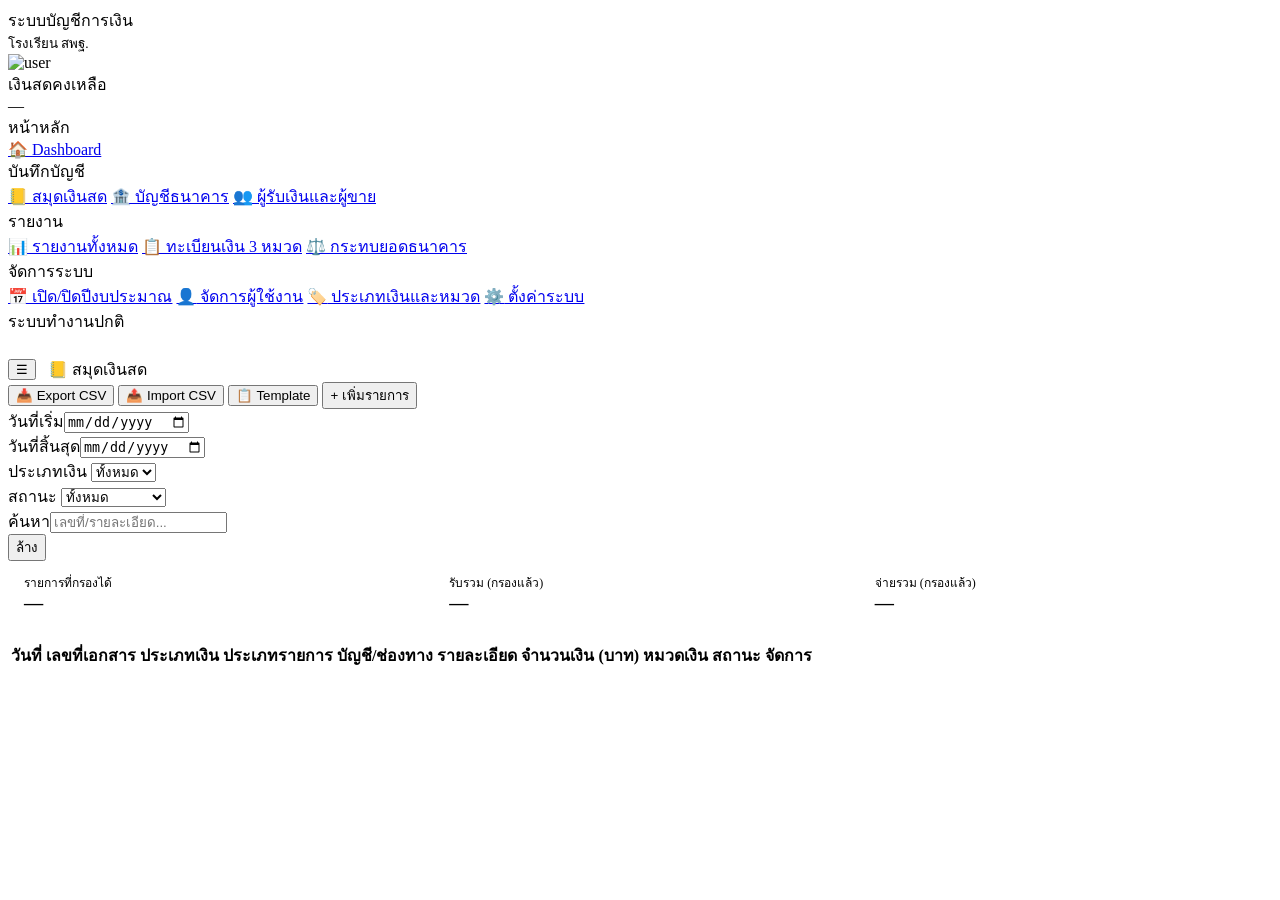
==== transactions.html @ 181c7f39 "Add files via upload" ====
<!DOCTYPE html>
<html lang="th">
<head>
  <meta charset="UTF-8">
  <meta name="viewport" content="width=device-width, initial-scale=1.0">
  <title>สมุดเงินสด — ระบบบัญชีการเงิน</title>
  <link rel="stylesheet" href="assets/css/main.css">
</head>
<body>
<div class="app-layout">
  <!-- Sidebar (same structure) -->
  <aside class="sidebar" id="sidebar">
    <div class="sidebar-header">
      <img src="assets/img/logo-obec.png" alt="สพฐ." class="sidebar-logo" onerror="this.style.display='none'">
      <div class="sidebar-title">ระบบบัญชีการเงิน<br><small>โรงเรียน สพฐ.</small></div>
    </div>
    <div class="sidebar-user">
      <img src="assets/img/default-avatar.png" alt="user" class="sidebar-user-photo" id="user-photo">
      <div class="sidebar-user-info">
        <div class="sidebar-user-name" id="user-name"></div>
        <div class="sidebar-user-role" id="user-role"></div>
      </div>
    </div>
    <div class="sidebar-cash"><div class="sidebar-cash-label">เงินสดคงเหลือ</div><div class="sidebar-cash-value" id="sidebar-cash-balance">—</div></div>
    <nav class="sidebar-nav">
      <div class="nav-section-label">หน้าหลัก</div>
      <a href="dashboard.html" class="nav-item"><span class="nav-icon">🏠</span> Dashboard</a>
      <div class="nav-section-label">บันทึกบัญชี</div>
      <a href="transactions.html" class="nav-item active"><span class="nav-icon">📒</span> สมุดเงินสด</a>
      <a href="bank-accounts.html" class="nav-item"><span class="nav-icon">🏦</span> บัญชีธนาคาร</a>
      <a href="vendors.html" class="nav-item"><span class="nav-icon">👥</span> ผู้รับเงินและผู้ขาย</a>
      <div class="nav-section-label">รายงาน</div>
      <a href="reports.html" class="nav-item"><span class="nav-icon">📊</span> รายงานทั้งหมด</a>
      <a href="register-report.html" class="nav-item"><span class="nav-icon">📋</span> ทะเบียนเงิน 3 หมวด</a>
      <a href="bank-recon.html" class="nav-item"><span class="nav-icon">⚖️</span> กระทบยอดธนาคาร</a>
      <div class="nav-section-label">จัดการระบบ</div>
      <a href="fiscal-year.html" class="nav-item" data-role="admin,director"><span class="nav-icon">📅</span> เปิด/ปิดปีงบประมาณ</a>
      <a href="users.html" class="nav-item" data-role="admin"><span class="nav-icon">👤</span> จัดการผู้ใช้งาน</a>
      <a href="money-types.html" class="nav-item" data-role="admin"><span class="nav-icon">🏷️</span> ประเภทเงินและหมวด</a>
      <a href="settings.html" class="nav-item" data-role="admin"><span class="nav-icon">⚙️</span> ตั้งค่าระบบ</a>
    </nav>
    <div class="sidebar-footer">
      <div class="sidebar-status"><span class="status-dot"></span> ระบบทำงานปกติ</div>
      <button class="btn btn-sm" onclick="logout()" style="background:rgba(255,255,255,0.1);color:#fff;border:none">ออก</button>
    </div>
  </aside>

  <main class="main-content">
    <header class="top-bar">
      <div style="display:flex;align-items:center;gap:12px">
        <button class="menu-toggle" onclick="document.getElementById('sidebar').classList.toggle('open')">☰</button>
        <div class="top-bar-title">📒 สมุดเงินสด</div>
      </div>
      <div class="top-bar-actions">
        <button class="btn btn-sm btn-secondary" onclick="exportTxCSV()">📥 Export CSV</button>
        <button class="btn btn-sm btn-secondary" data-role="admin" onclick="openImportModal()">📤 Import CSV</button>
        <button class="btn btn-sm btn-secondary" onclick="downloadTemplate()">📋 Template</button>
        <button class="btn btn-primary btn-sm" id="btn-add-tx" data-role="admin" onclick="openAddModal()">+ เพิ่มรายการ</button>
      </div>
    </header>

    <div class="page-content">
      <!-- Filter Bar -->
      <div class="filter-bar">
        <div class="form-group"><label>วันที่เริ่ม</label><input type="date" id="filter-start" onchange="loadTransactions()"></div>
        <div class="form-group"><label>วันที่สิ้นสุด</label><input type="date" id="filter-end" onchange="loadTransactions()"></div>
        <div class="form-group">
          <label>ประเภทเงิน</label>
          <select id="filter-moneytype" onchange="loadTransactions()"><option value="">ทั้งหมด</option></select>
        </div>
        <div class="form-group">
          <label>สถานะ</label>
          <select id="filter-status" onchange="loadTransactions()">
            <option value="">ทั้งหมด</option>
            <option>ปกติ</option><option>รอตรวจ</option><option>ขอเอกสารเพิ่ม</option><option>ยกเลิก</option>
          </select>
        </div>
        <div class="form-group"><label>ค้นหา</label><input type="text" id="filter-search" placeholder="เลขที่/รายละเอียด..." oninput="debouncedLoad()"></div>
        <button class="btn btn-secondary btn-sm" onclick="clearFilters()">ล้าง</button>
      </div>

      <!-- Summary Row -->
      <div style="display:grid;grid-template-columns:repeat(3,1fr);gap:12px;margin-bottom:14px">
        <div class="card" style="padding:12px 16px">
          <div style="font-size:0.75rem;color:var(--text-muted)">รายการที่กรองได้</div>
          <div style="font-size:1.2rem;font-weight:700;color:var(--navy)" id="tx-count">—</div>
        </div>
        <div class="card" style="padding:12px 16px">
          <div style="font-size:0.75rem;color:var(--success)">รับรวม (กรองแล้ว)</div>
          <div style="font-size:1.2rem;font-weight:700;color:var(--success)" id="tx-income-sum">—</div>
        </div>
        <div class="card" style="padding:12px 16px">
          <div style="font-size:0.75rem;color:var(--danger)">จ่ายรวม (กรองแล้ว)</div>
          <div style="font-size:1.2rem;font-weight:700;color:var(--danger)" id="tx-expense-sum">—</div>
        </div>
      </div>

      <!-- Table -->
      <div class="card">
        <div class="card-body" style="padding:0">
          <div class="table-wrapper">
            <table>
              <thead>
                <tr>
                  <th>วันที่</th><th>เลขที่เอกสาร</th><th>ประเภทเงิน</th>
                  <th>ประเภทรายการ</th><th>บัญชี/ช่องทาง</th><th>รายละเอียด</th>
                  <th>จำนวนเงิน (บาท)</th><th>หมวดเงิน</th><th>สถานะ</th>
                  <th data-role="admin">จัดการ</th>
                </tr>
              </thead>
              <tbody id="tx-tbody">
                <script>renderSkeleton('tx-tbody',8,10)</script>
              </tbody>
            </table>
          </div>
          <div class="pagination" id="tx-pagination" style="padding:12px 16px"></div>
        </div>
      </div>
    </div>
  </main>
</div>

<!-- Add/Edit Transaction Modal -->
<div class="modal-overlay" id="tx-modal" style="display:none" onclick="if(event.target===this)closeModal('tx-modal')">
  <div class="modal-box" style="max-width:720px">
    <div class="modal-title" id="tx-modal-title">เพิ่มรายการใหม่</div>
    <input type="hidden" id="tx-row-index">
    <div class="form-grid" id="tx-form">
      <div class="form-group">
        <label>วันที่ <span class="required">*</span></label>
        <input type="date" id="tx-date" required>
        <span class="field-error" id="err-date"></span>
      </div>
      <div class="form-group">
        <label>เลขที่เอกสาร <span class="required">*</span></label>
        <input type="text" id="tx-docno" placeholder="เช่น RB001" oninput="checkDocNoDuplicate()">
        <span class="field-error" id="err-docno"></span>
      </div>
      <div class="form-group">
        <label>ประเภทเงิน <span class="required">*</span></label>
        <select id="tx-moneytype" onchange="onMoneyTypeChange()">
          <option value="">เลือก...</option>
        </select>
        <span class="field-error" id="err-moneytype"></span>
      </div>
      <div class="form-group">
        <label>หมวดเงิน (อัตโนมัติ)</label>
        <input type="text" id="tx-category" readonly style="background:#f8fafc">
      </div>
      <div class="form-group">
        <label>ประเภทรายการ <span class="required">*</span></label>
        <select id="tx-txtype" onchange="onTxTypeChange()">
          <option value="">เลือก...</option>
          <option>รับเงินสด</option><option>รับเข้าบัญชี</option>
          <option>จ่ายเงินสด</option><option>จ่ายจากบัญชี</option>
          <option>ฝากธนาคาร</option><option>ถอนธนาคาร</option>
        </select>
        <span class="field-error" id="err-txtype"></span>
      </div>
      <div class="form-group">
        <label>บัญชี/ช่องทาง <span class="required">*</span></label>
        <select id="tx-account">
          <option value="">เลือก...</option>
          <option value="เงินสด">เงินสด</option>
        </select>
        <span class="field-error" id="err-account"></span>
      </div>
      <div class="form-group">
        <label>คู่สัญญา/แหล่งเงิน</label>
        <input type="text" id="tx-vendor" list="vendor-datalist" placeholder="พิมพ์ชื่อ...">
        <datalist id="vendor-datalist"></datalist>
      </div>
      <div class="form-group">
        <label>จำนวนเงิน (บาท) <span class="required">*</span></label>
        <input type="number" id="tx-amount" min="0.01" step="0.01" oninput="onAmountChange()">
        <span class="field-error"  id="err-amount"></span>
        <span class="field-warning" id="warn-amount" style="display:none"></span>
      </div>
      <div class="form-group full-width">
        <label>รายละเอียด <span class="required">*</span></label>
        <textarea id="tx-description" rows="2" placeholder="รายละเอียดรายการ..."></textarea>
        <span class="field-error" id="err-description"></span>
      </div>
      <div class="form-group">
        <label>สถานะเอกสาร</label>
        <select id="tx-status">
          <option>ปกติ</option><option>รอตรวจ</option><option>ขอเอกสารเพิ่ม</option><option>ยกเลิก</option>
        </select>
      </div>
    </div>
    <div class="modal-actions" style="margin-top:16px">
      <button class="btn btn-secondary" onclick="closeModal('tx-modal')">ยกเลิก</button>
      <button class="btn btn-primary" onclick="saveTx()" id="btn-save-tx">💾 บันทึก</button>
    </div>
  </div>
</div>

<!-- Import CSV Modal -->
<div class="modal-overlay" id="import-modal" style="display:none" onclick="if(event.target===this)closeModal('import-modal')">
  <div class="modal-box" style="max-width:860px">
    <div class="modal-title">📤 นำเข้าข้อมูล (Import CSV)</div>
    <div style="font-size:.82rem;color:var(--text-muted);margin-bottom:12px">รองรับไฟล์ CSV ที่มี header: วันที่, เลขที่เอกสาร, ประเภทเงิน, ประเภทรายการ, บัญชี/ช่องทาง, คู่สัญญา, รายละเอียด, จำนวนเงิน, สถานะ</div>
    <div style="display:flex;gap:10px;margin-bottom:14px">
      <input type="file" id="import-file" accept=".csv" onchange="handleImportFile(event)" style="flex:1;padding:8px;border:1.5px dashed var(--border);border-radius:7px">
      <button class="btn btn-secondary btn-sm" onclick="downloadTemplate()">📋 ดาวน์โหลด Template</button>
    </div>
    <div id="import-preview" style="max-height:340px;overflow-y:auto;margin-bottom:12px"></div>
    <div class="modal-actions">
      <button class="btn btn-secondary" onclick="closeModal('import-modal')">ยกเลิก</button>
      <button class="btn btn-primary" id="btn-confirm-import" onclick="confirmImport()" disabled>📥 นำเข้าข้อมูล</button>
    </div>
  </div>
</div>

<script src="assets/js/config.js"></script>
<script src="assets/js/utils.js"></script>
<script src="assets/js/auth.js"></script>
<script src="assets/js/api.js"></script>
<script src="assets/js/transactions.js"></script>
<script>
  document.addEventListener('DOMContentLoaded', async () => {
    if (!requireAnyLogin()) return;
    await loadSystemConfig();
    renderUserInfo();
    applyRoleVisibility();
    await loadDropdowns();
    loadTransactions();
    loadSidebarStats();
    // URL filter params
    const p = new URLSearchParams(location.search);
    if (p.get('status')) { document.getElementById('filter-status').value = p.get('status'); }
  });
</script>
</body>
</html>
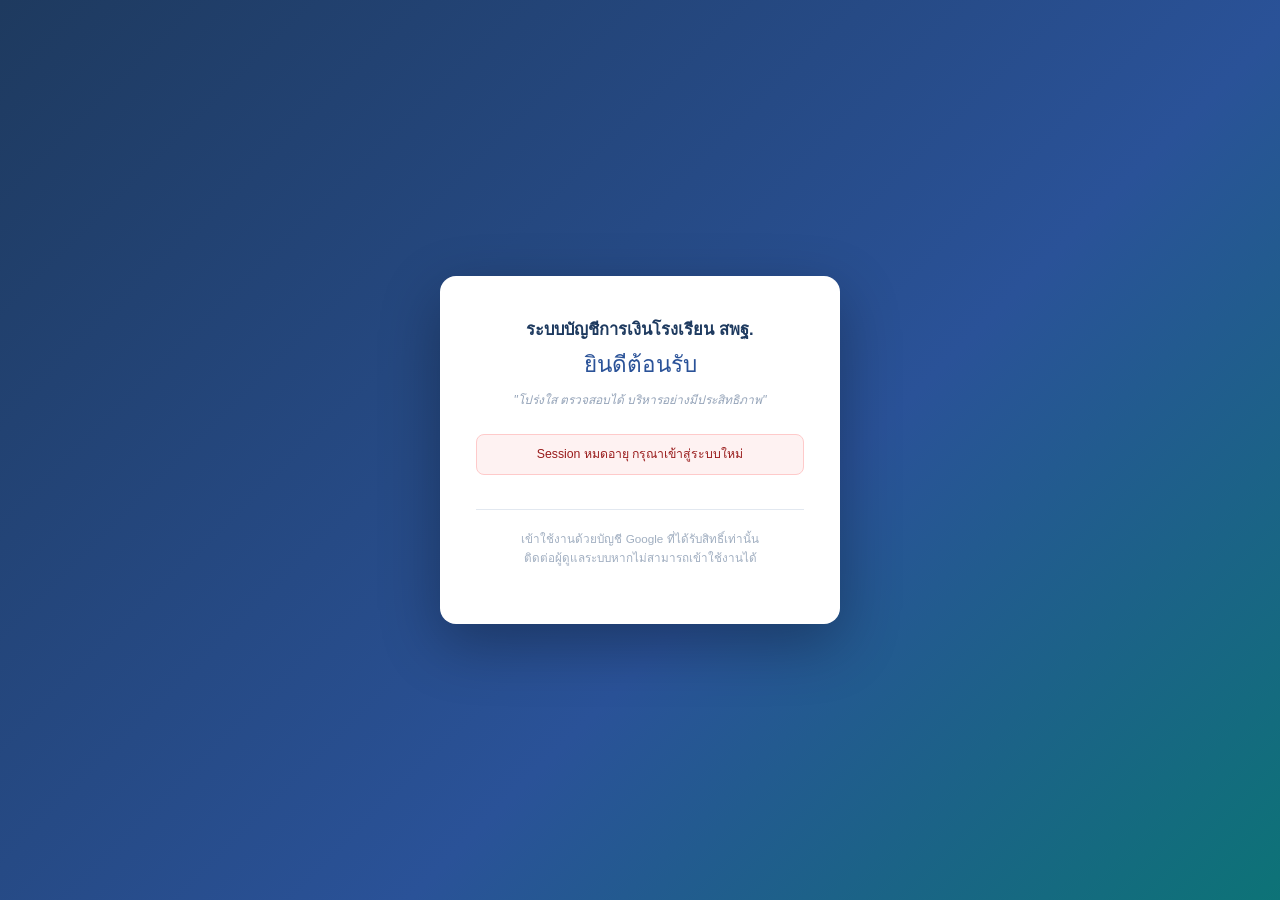
==== commit e52a547b: "Add files via upload" ====
--- a/transactions.html
+++ b/transactions.html
@@ -72,7 +72,7 @@
           <label>สถานะ</label>
           <select id="filter-status" onchange="loadTransactions()">
             <option value="">ทั้งหมด</option>
-            <option>ปกติ</option><option>รอตรวจ</option><option>ขอเอกสารเพิ่ม</option><option>ยกเลิก</option>
+            <option>ปกติ</option><option>รอตรวจ</option><option>ครบถ้วน</option><option>ขอเอกสารเพิ่ม</option><option>ปิดรายการ</option><option>ยกเลิก</option>
           </select>
         </div>
         <div class="form-group"><label>ค้นหา</label><input type="text" id="filter-search" placeholder="เลขที่/รายละเอียด..." oninput="debouncedLoad()"></div>
@@ -184,7 +184,7 @@
       <div class="form-group">
         <label>สถานะเอกสาร</label>
         <select id="tx-status">
-          <option>ปกติ</option><option>รอตรวจ</option><option>ขอเอกสารเพิ่ม</option><option>ยกเลิก</option>
+          <option>ปกติ</option><option>รอตรวจ</option><option>ครบถ้วน</option><option>ขอเอกสารเพิ่ม</option><option>ปิดรายการ</option><option>ยกเลิก</option>
         </select>
       </div>
     </div>
--- a/assets/css/main.css
+++ b/assets/css/main.css
@@ -0,0 +1,687 @@
+/* ============================================================
+   main.css — Thai School Finance System
+   Font: Sarabun (Google Fonts) | Palette: Navy + Gold + White
+   ============================================================ */
+
+@import url('https://fonts.googleapis.com/css2?family=Sarabun:wght@300;400;500;600;700&display=swap');
+
+/* ===== CSS Variables ===== */
+:root {
+  --navy:        #1e3a5f;
+  --navy-dark:   #122440;
+  --navy-light:  #2a5298;
+  --gold:        #c9a227;
+  --gold-light:  #f5c842;
+  --teal:        #0d7377;
+  --success:     #27ae60;
+  --warning:     #e67e22;
+  --danger:      #e74c3c;
+  --info:        #2980b9;
+  --bg:          #f0f4f8;
+  --surface:     #ffffff;
+  --border:      #d1dbe8;
+  --text-main:   #1a2a3a;
+  --text-muted:  #6b7a8d;
+  --text-light:  #a0aec0;
+  --sidebar-w:   240px;
+  --header-h:    64px;
+  --radius:      10px;
+  --shadow:      0 2px 12px rgba(30,58,95,0.10);
+  --shadow-lg:   0 8px 32px rgba(30,58,95,0.16);
+  --transition:  0.22s ease;
+}
+
+/* ===== Reset ===== */
+*, *::before, *::after { box-sizing: border-box; margin: 0; padding: 0; }
+html { font-size: 15px; scroll-behavior: smooth; }
+body {
+  font-family: 'Sarabun', sans-serif;
+  background: var(--bg);
+  color: var(--text-main);
+  line-height: 1.6;
+  min-height: 100vh;
+}
+a { color: var(--navy-light); text-decoration: none; }
+img { max-width: 100%; }
+button { cursor: pointer; font-family: inherit; }
+
+/* ===== Layout ===== */
+.app-layout {
+  display: flex;
+  min-height: 100vh;
+}
+
+/* ===== Sidebar ===== */
+.sidebar {
+  width: var(--sidebar-w);
+  background: linear-gradient(180deg, var(--navy-dark) 0%, var(--navy) 100%);
+  color: #fff;
+  display: flex;
+  flex-direction: column;
+  position: fixed;
+  top: 0; left: 0; bottom: 0;
+  z-index: 100;
+  transition: transform var(--transition);
+}
+
+.sidebar-header {
+  padding: 20px 16px 16px;
+  border-bottom: 1px solid rgba(255,255,255,0.1);
+  display: flex;
+  align-items: center;
+  gap: 10px;
+}
+.sidebar-logo { width: 40px; height: 40px; object-fit: contain; }
+.sidebar-title { font-size: 0.82rem; font-weight: 600; line-height: 1.3; }
+.sidebar-title small { font-weight: 400; opacity: 0.75; font-size: 0.72rem; }
+
+.sidebar-user {
+  padding: 14px 16px;
+  display: flex;
+  align-items: center;
+  gap: 10px;
+  border-bottom: 1px solid rgba(255,255,255,0.08);
+}
+.sidebar-user-photo {
+  width: 38px; height: 38px; border-radius: 50%;
+  object-fit: cover;
+  border: 2px solid var(--gold);
+  flex-shrink: 0;
+}
+.sidebar-user-info { min-width: 0; }
+.sidebar-user-name  { font-size: 0.82rem; font-weight: 600; white-space: nowrap; overflow: hidden; text-overflow: ellipsis; }
+.sidebar-user-role  { font-size: 0.72rem; opacity: 0.7; }
+
+.sidebar-cash {
+  margin: 10px 16px;
+  background: rgba(255,255,255,0.08);
+  border-radius: 8px;
+  padding: 8px 12px;
+  font-size: 0.75rem;
+  opacity: 0.9;
+}
+.sidebar-cash-label { opacity: 0.7; }
+.sidebar-cash-value { font-size: 1rem; font-weight: 700; color: var(--gold-light); }
+.sidebar-cash-value.negative { color: #ff7979; }
+
+.sidebar-nav { flex: 1; overflow-y: auto; padding: 8px 0; }
+.nav-section-label {
+  padding: 10px 16px 4px;
+  font-size: 0.65rem;
+  text-transform: uppercase;
+  letter-spacing: 0.08em;
+  opacity: 0.45;
+  font-weight: 600;
+}
+.nav-item {
+  display: flex;
+  align-items: center;
+  gap: 10px;
+  padding: 10px 16px;
+  font-size: 0.85rem;
+  color: rgba(255,255,255,0.82);
+  border-left: 3px solid transparent;
+  transition: all var(--transition);
+  cursor: pointer;
+}
+.nav-item:hover, .nav-item.active {
+  background: rgba(255,255,255,0.12);
+  color: #fff;
+  border-left-color: var(--gold);
+}
+.nav-item.active { font-weight: 600; }
+.nav-icon { width: 18px; text-align: center; flex-shrink: 0; }
+
+.sidebar-footer {
+  padding: 12px 16px;
+  border-top: 1px solid rgba(255,255,255,0.1);
+  font-size: 0.72rem;
+  opacity: 0.5;
+  display: flex; align-items: center; justify-content: space-between;
+}
+.sidebar-status { display: flex; align-items: center; gap: 4px; }
+.status-dot { width: 7px; height: 7px; border-radius: 50%; background: var(--success); animation: pulse 2s infinite; }
+@keyframes pulse { 0%,100%{opacity:1} 50%{opacity:.4} }
+
+/* ===== Main Content ===== */
+.main-content {
+  margin-left: var(--sidebar-w);
+  flex: 1;
+  display: flex;
+  flex-direction: column;
+  min-height: 100vh;
+}
+
+.top-bar {
+  height: var(--header-h);
+  background: var(--surface);
+  border-bottom: 1px solid var(--border);
+  display: flex;
+  align-items: center;
+  justify-content: space-between;
+  padding: 0 24px;
+  position: sticky;
+  top: 0;
+  z-index: 90;
+  box-shadow: 0 1px 4px rgba(30,58,95,0.06);
+}
+.top-bar-title { font-size: 1.05rem; font-weight: 600; color: var(--navy); }
+.top-bar-actions { display: flex; align-items: center; gap: 12px; }
+
+.page-content { padding: 24px; flex: 1; }
+.page-header {
+  display: flex;
+  align-items: center;
+  justify-content: space-between;
+  margin-bottom: 20px;
+  flex-wrap: wrap;
+  gap: 12px;
+}
+.page-title { font-size: 1.3rem; font-weight: 700; color: var(--navy); }
+.page-subtitle { font-size: 0.85rem; color: var(--text-muted); margin-top: 2px; }
+
+/* ===== KPI Cards ===== */
+.kpi-grid {
+  display: grid;
+  grid-template-columns: repeat(4, 1fr);
+  gap: 16px;
+  margin-bottom: 20px;
+}
+.kpi-card {
+  background: var(--surface);
+  border-radius: var(--radius);
+  padding: 20px;
+  box-shadow: var(--shadow);
+  display: flex;
+  flex-direction: column;
+  gap: 6px;
+  position: relative;
+  overflow: hidden;
+  border-left: 4px solid transparent;
+}
+.kpi-card::after {
+  content: '';
+  position: absolute;
+  top: -20px; right: -20px;
+  width: 80px; height: 80px;
+  border-radius: 50%;
+  opacity: 0.08;
+}
+.kpi-card.blue   { border-left-color: var(--info);    } .kpi-card.blue::after   { background: var(--info); }
+.kpi-card.green  { border-left-color: var(--success); } .kpi-card.green::after  { background: var(--success); }
+.kpi-card.orange { border-left-color: var(--warning); } .kpi-card.orange::after { background: var(--warning); }
+.kpi-card.purple { border-left-color: #8e44ad;        } .kpi-card.purple::after { background: #8e44ad; }
+
+.kpi-label { font-size: 0.75rem; color: var(--text-muted); font-weight: 500; }
+.kpi-value { font-size: 1.5rem; font-weight: 700; color: var(--navy); }
+.kpi-delta { font-size: 0.75rem; }
+
+/* ===== Cards & Panels ===== */
+.card {
+  background: var(--surface);
+  border-radius: var(--radius);
+  box-shadow: var(--shadow);
+  overflow: hidden;
+}
+.card-header {
+  padding: 16px 20px;
+  border-bottom: 1px solid var(--border);
+  display: flex;
+  align-items: center;
+  justify-content: space-between;
+}
+.card-title { font-size: 0.95rem; font-weight: 600; color: var(--navy); display: flex; align-items: center; gap: 8px; }
+.card-body { padding: 20px; }
+
+.dashboard-grid {
+  display: grid;
+  grid-template-columns: 3fr 2fr;
+  gap: 16px;
+  margin-bottom: 16px;
+}
+.dashboard-row {
+  display: grid;
+  grid-template-columns: 1fr 1fr 1fr;
+  gap: 16px;
+  margin-bottom: 16px;
+}
+
+/* ===== Money Flow ===== */
+.money-flow-svg { width: 100%; height: 220px; }
+.flow-node { fill: var(--navy); rx: 8; }
+.flow-label { font-family: 'Sarabun', sans-serif; font-size: 12px; fill: #333; }
+.flow-amount { font-family: 'Sarabun', sans-serif; font-size: 11px; fill: #666; }
+
+/* ===== Tables ===== */
+.table-wrapper { overflow-x: auto; }
+table { width: 100%; border-collapse: collapse; font-size: 0.85rem; }
+thead th {
+  background: var(--navy);
+  color: #fff;
+  padding: 10px 12px;
+  text-align: left;
+  font-weight: 600;
+  white-space: nowrap;
+}
+tbody tr { border-bottom: 1px solid var(--border); transition: background var(--transition); }
+tbody tr:hover { background: #f7faff; }
+tbody td { padding: 9px 12px; vertical-align: middle; }
+tbody tr:last-child { border-bottom: none; }
+
+.badge {
+  display: inline-block;
+  padding: 2px 10px;
+  border-radius: 20px;
+  font-size: 0.72rem;
+  font-weight: 600;
+}
+.badge-success { background: #d4edda; color: #155724; }
+.badge-warning { background: #fff3cd; color: #856404; }
+.badge-danger  { background: #f8d7da; color: #721c24; }
+.badge-info    { background: #d1ecf1; color: #0c5460; }
+.badge-muted   { background: #e9ecef; color: #6c757d; }
+
+/* ===== Forms ===== */
+.form-grid { display: grid; grid-template-columns: 1fr 1fr; gap: 14px; }
+.form-grid-3 { grid-template-columns: 1fr 1fr 1fr; }
+.form-group { display: flex; flex-direction: column; gap: 4px; }
+.form-group.full-width { grid-column: 1 / -1; }
+label { font-size: 0.8rem; font-weight: 600; color: var(--text-main); }
+label .required { color: var(--danger); margin-left: 2px; }
+input, select, textarea {
+  width: 100%;
+  padding: 9px 12px;
+  border: 1.5px solid var(--border);
+  border-radius: 7px;
+  font-family: inherit;
+  font-size: 0.88rem;
+  color: var(--text-main);
+  background: #fff;
+  transition: border-color var(--transition), box-shadow var(--transition);
+  outline: none;
+}
+input:focus, select:focus, textarea:focus {
+  border-color: var(--navy-light);
+  box-shadow: 0 0 0 3px rgba(42,82,152,0.12);
+}
+input.error, select.error { border-color: var(--danger); box-shadow: 0 0 0 3px rgba(231,76,60,0.1); }
+input.warning { border-color: var(--warning); }
+.field-error { font-size: 0.75rem; color: var(--danger); display: none; }
+.field-error.show { display: block; }
+.field-warning { font-size: 0.75rem; color: var(--warning); }
+textarea { min-height: 72px; resize: vertical; }
+
+/* ===== Buttons ===== */
+.btn {
+  display: inline-flex;
+  align-items: center;
+  gap: 6px;
+  padding: 9px 18px;
+  border-radius: 7px;
+  font-family: inherit;
+  font-size: 0.88rem;
+  font-weight: 600;
+  border: none;
+  cursor: pointer;
+  transition: all var(--transition);
+  white-space: nowrap;
+}
+.btn:disabled { opacity: 0.5; cursor: not-allowed; }
+.btn-primary   { background: var(--navy); color: #fff; }
+.btn-primary:hover:not(:disabled)   { background: var(--navy-dark); }
+.btn-secondary { background: var(--border); color: var(--text-main); }
+.btn-secondary:hover:not(:disabled) { background: #c8d6e5; }
+.btn-success   { background: var(--success); color: #fff; }
+.btn-success:hover:not(:disabled)   { background: #219a52; }
+.btn-danger    { background: var(--danger); color: #fff; }
+.btn-danger:hover:not(:disabled)    { background: #c0392b; }
+.btn-warning   { background: var(--warning); color: #fff; }
+.btn-gold      { background: var(--gold); color: var(--navy-dark); }
+.btn-sm { padding: 5px 12px; font-size: 0.78rem; }
+.btn-icon { padding: 7px; width: 32px; height: 32px; justify-content: center; }
+
+/* ===== Alerts (checklist) ===== */
+.alert-item {
+  display: flex;
+  align-items: flex-start;
+  gap: 10px;
+  padding: 10px 14px;
+  border-radius: 8px;
+  margin-bottom: 8px;
+  font-size: 0.85rem;
+}
+.alert-error   { background: #fef2f2; border: 1px solid #fecaca; }
+.alert-warn    { background: #fffbeb; border: 1px solid #fde68a; }
+.alert-ok      { background: #f0fdf4; border: 1px solid #bbf7d0; }
+.alert-icon    { font-size: 1rem; flex-shrink: 0; margin-top: 1px; }
+.alert-msg     { font-weight: 500; flex: 1; }
+.alert-detail  { font-size: 0.75rem; color: var(--text-muted); }
+.alert-fix     { font-size: 0.75rem; color: var(--navy-light); text-decoration: underline; cursor: pointer; white-space: nowrap; }
+
+/* ===== Checklist (fiscal year) ===== */
+.check-item {
+  display: grid;
+  grid-template-columns: 28px 1fr auto auto;
+  align-items: center;
+  gap: 8px;
+  padding: 12px 16px;
+  border-radius: 8px;
+  margin-bottom: 8px;
+  border: 1px solid var(--border);
+}
+.check-item.passed { background: #f0fdf4; border-color: #bbf7d0; }
+.check-item.failed { background: #fef2f2; border-color: #fecaca; }
+.check-icon { font-size: 1.1rem; text-align: center; }
+.check-label  { font-weight: 500; font-size: 0.88rem; }
+.check-detail { font-size: 0.75rem; color: var(--danger); }
+.check-fix-link { font-size: 0.75rem; color: var(--navy-light); white-space: nowrap; }
+
+/* ===== Modal ===== */
+.modal-overlay {
+  position: fixed;
+  inset: 0;
+  background: rgba(0,0,0,0.5);
+  display: flex;
+  align-items: center;
+  justify-content: center;
+  z-index: 999;
+  opacity: 0;
+  transition: opacity var(--transition);
+}
+.modal-overlay.active { opacity: 1; }
+.modal-box {
+  background: var(--surface);
+  border-radius: var(--radius);
+  box-shadow: var(--shadow-lg);
+  min-width: 360px;
+  max-width: 640px;
+  width: 90vw;
+  max-height: 90vh;
+  overflow-y: auto;
+  transform: translateY(20px);
+  transition: transform var(--transition);
+  padding: 24px;
+}
+.modal-overlay.active .modal-box { transform: translateY(0); }
+.modal-title { font-size: 1.1rem; font-weight: 700; color: var(--navy); margin-bottom: 14px; }
+.modal-body  { margin-bottom: 20px; color: var(--text-muted); font-size: 0.9rem; }
+.modal-actions { display: flex; gap: 10px; justify-content: flex-end; }
+
+/* ===== Toast ===== */
+#toast-container {
+  position: fixed;
+  bottom: 24px; right: 24px;
+  z-index: 10000;
+  display: flex;
+  flex-direction: column;
+  gap: 8px;
+}
+.toast {
+  display: flex;
+  align-items: center;
+  gap: 10px;
+  background: #fff;
+  border-radius: 8px;
+  padding: 12px 18px;
+  box-shadow: var(--shadow-lg);
+  border-left: 4px solid var(--info);
+  font-size: 0.88rem;
+  transform: translateX(120%);
+  transition: transform 0.35s cubic-bezier(.4,0,.2,1);
+  min-width: 260px;
+  max-width: 380px;
+}
+.toast.show { transform: translateX(0); }
+.toast-success { border-left-color: var(--success); }
+.toast-error   { border-left-color: var(--danger);  }
+.toast-warning { border-left-color: var(--warning); }
+
+/* ===== Loading ===== */
+.global-loading {
+  position: fixed;
+  inset: 0;
+  background: rgba(255,255,255,0.75);
+  display: flex;
+  align-items: center;
+  justify-content: center;
+  z-index: 9999;
+}
+.loading-box { display: flex; flex-direction: column; align-items: center; gap: 12px; }
+.spinner {
+  width: 40px; height: 40px;
+  border: 3px solid var(--border);
+  border-top-color: var(--navy);
+  border-radius: 50%;
+  animation: spin 0.8s linear infinite;
+}
+@keyframes spin { to { transform: rotate(360deg); } }
+
+/* ===== Skeleton ===== */
+.skeleton-cell {
+  height: 14px;
+  background: linear-gradient(90deg, #e8edf2 25%, #f4f7fa 50%, #e8edf2 75%);
+  background-size: 200% 100%;
+  border-radius: 4px;
+  animation: shimmer 1.4s infinite;
+}
+@keyframes shimmer { to { background-position: -200% 0; } }
+
+/* ===== Offline Banner ===== */
+.offline-banner {
+  display: none;
+  position: fixed;
+  top: 0; left: 0; right: 0;
+  background: var(--warning);
+  color: #fff;
+  padding: 8px 20px;
+  font-size: 0.85rem;
+  font-weight: 600;
+  z-index: 10001;
+  justify-content: center;
+  gap: 8px;
+}
+
+/* ===== Delta Badge ===== */
+.delta-badge { font-size: 0.72rem; font-weight: 600; padding: 2px 6px; border-radius: 4px; }
+.delta-up   { color: var(--success); background: #d4edda; }
+.delta-down { color: var(--danger);  background: #f8d7da; }
+
+/* ===== Page Pagination ===== */
+.pagination { display: flex; align-items: center; gap: 4px; margin-top: 12px; }
+.page-btn {
+  padding: 5px 10px;
+  border: 1px solid var(--border);
+  border-radius: 5px;
+  background: #fff;
+  font-size: 0.82rem;
+  transition: all var(--transition);
+}
+.page-btn:hover:not(:disabled) { background: var(--navy); color: #fff; border-color: var(--navy); }
+.page-btn.active { background: var(--navy); color: #fff; border-color: var(--navy); }
+.page-btn:disabled { opacity: 0.4; cursor: not-allowed; }
+.page-info { font-size: 0.78rem; color: var(--text-muted); margin-left: 6px; }
+
+/* ===== Filter Bar ===== */
+.filter-bar {
+  display: flex;
+  gap: 10px;
+  flex-wrap: wrap;
+  align-items: flex-end;
+  margin-bottom: 14px;
+  padding: 14px;
+  background: var(--bg);
+  border-radius: 8px;
+}
+.filter-bar .form-group { min-width: 140px; }
+.filter-bar input, .filter-bar select { font-size: 0.82rem; padding: 7px 10px; }
+
+/* ===== Tabs ===== */
+.tabs { display: flex; border-bottom: 2px solid var(--border); margin-bottom: 16px; }
+.tab-btn {
+  padding: 10px 20px;
+  border: none;
+  background: none;
+  font-family: inherit;
+  font-size: 0.88rem;
+  font-weight: 500;
+  color: var(--text-muted);
+  border-bottom: 2px solid transparent;
+  margin-bottom: -2px;
+  cursor: pointer;
+  transition: all var(--transition);
+}
+.tab-btn.active { color: var(--navy); border-bottom-color: var(--navy); font-weight: 700; }
+.tab-btn:hover:not(.active) { color: var(--navy-light); }
+.tab-panel { display: none; }
+.tab-panel.active { display: block; }
+
+/* ===== Status Indicators ===== */
+.status-ok   { color: var(--success); font-weight: 600; }
+.status-fail { color: var(--danger);  font-weight: 600; }
+.status-warn { color: var(--warning); font-weight: 600; }
+
+/* ===== Responsive ===== */
+@media (max-width: 1024px) {
+  .kpi-grid { grid-template-columns: 1fr 1fr; }
+  .dashboard-grid { grid-template-columns: 1fr; }
+  .dashboard-row { grid-template-columns: 1fr; }
+}
+
+@media (max-width: 768px) {
+  :root { --sidebar-w: 0px; }
+  .sidebar { transform: translateX(-240px); width: 240px; }
+  .sidebar.open { transform: translateX(0); }
+  .main-content { margin-left: 0; }
+  .kpi-grid { grid-template-columns: 1fr 1fr; }
+  .form-grid { grid-template-columns: 1fr; }
+  .form-grid-3 { grid-template-columns: 1fr; }
+  .page-content { padding: 14px; }
+  .top-bar { padding: 0 14px; }
+  .menu-toggle { display: flex; }
+}
+
+/* ===== Mobile Menu Toggle ===== */
+.menu-toggle {
+  display: none;
+  align-items: center;
+  justify-content: center;
+  width: 36px; height: 36px;
+  border: 1px solid var(--border);
+  border-radius: 7px;
+  background: #fff;
+  cursor: pointer;
+  font-size: 1.1rem;
+}
+
+/* ===== Print ===== */
+@media print {
+  .sidebar, .top-bar, .btn, .filter-bar, .pagination, #toast-container { display: none !important; }
+  .main-content { margin-left: 0; }
+  .page-content { padding: 0; }
+  table { font-size: 11px; }
+  thead th { background: #333 !important; color: #fff !important; }
+}
+
+/* ============================================================
+   ADDITIONS — Print CSS, Error Page, GAS Quota, New Pages
+   ============================================================ */
+
+/* ===== Print — ครบสมบูรณ์ ===== */
+@media print {
+  @page { size: A4; margin: 1.5cm; }
+  .sidebar, .top-bar, .btn, .filter-bar, .pagination,
+  #toast-container, .modal-overlay, .menu-toggle,
+  .top-bar-actions, [data-role], .offline-banner { display: none !important; }
+  .main-content { margin-left: 0 !important; }
+  .page-content { padding: 0 !important; }
+  .card { box-shadow: none !important; border: 1px solid #ccc !important; break-inside: avoid; }
+  table { font-size: 10pt; border-collapse: collapse; }
+  thead th { background: #333 !important; color: #fff !important; -webkit-print-color-adjust: exact; }
+  tbody td, tbody th { border: 1px solid #ddd; padding: 5px 8px; }
+  .print-header { display: block !important; text-align: center; margin-bottom: 16px; }
+  .kpi-card { border: 1px solid #ccc !important; box-shadow: none !important; }
+  .kpi-grid { grid-template-columns: repeat(4,1fr) !important; }
+  .recon-card { border: 1px solid #ccc !important; break-inside: avoid; }
+}
+.print-header { display: none; }
+
+/* ===== GAS Quota / Error States ===== */
+.quota-warning {
+  background: #fff3cd; border: 1px solid #ffc107;
+  border-radius: 8px; padding: 12px 16px;
+  font-size: .85rem; color: #856404;
+  display: none; margin-bottom: 12px;
+}
+.quota-warning.show { display: flex; align-items: center; gap: 8px; }
+
+/* ===== Import Modal file input ===== */
+input[type="file"] {
+  padding: 8px 12px;
+  border: 1.5px dashed var(--border);
+  border-radius: 7px;
+  cursor: pointer;
+  font-family: inherit;
+  font-size: .85rem;
+  background: #fafbfc;
+}
+input[type="file"]:hover { border-color: var(--navy-light); }
+
+/* ===== Bank Recon specific ===== */
+.recon-card { transition: box-shadow var(--transition); }
+.recon-card:hover { box-shadow: var(--shadow-lg); }
+
+/* ===== Money Types badges ===== */
+.badge-warning { background: #fff3cd; color: #856404; }
+
+/* ===== Quick action floating button (mobile) ===== */
+.fab {
+  position: fixed; bottom: 24px; right: 24px;
+  width: 52px; height: 52px;
+  background: var(--navy); color: #fff;
+  border: none; border-radius: 50%;
+  font-size: 1.3rem; cursor: pointer;
+  box-shadow: var(--shadow-lg);
+  display: none; align-items: center; justify-content: center;
+  z-index: 200; transition: transform var(--transition);
+}
+.fab:hover { transform: scale(1.1); }
+@media (max-width: 768px) { .fab { display: flex; } }
+
+/* ===== Tooltip ===== */
+[title] { position: relative; }
+
+/* ===== Number input hide arrows ===== */
+input[type=number]::-webkit-inner-spin-button,
+input[type=number]::-webkit-outer-spin-button { opacity: 1; }
+
+/* ===== Code blocks ===== */
+code {
+  background: #f0f4f8; padding: 2px 6px;
+  border-radius: 4px; font-size: .85em;
+  font-family: 'Courier New', monospace;
+}
+
+/* ===== Empty state ===== */
+.empty-state {
+  text-align: center; padding: 48px 24px; color: var(--text-muted);
+}
+.empty-state-icon { font-size: 3rem; margin-bottom: 12px; }
+.empty-state-title { font-size: 1rem; font-weight: 600; margin-bottom: 6px; color: var(--text-main); }
+.empty-state-desc  { font-size: .85rem; }
+
+/* ===== Stepper ===== */
+.stepper { display: flex; gap: 0; margin-bottom: 24px; }
+.step {
+  flex: 1; text-align: center; padding: 12px 8px;
+  font-size: .78rem; font-weight: 600;
+  border-bottom: 3px solid var(--border); color: var(--text-muted);
+  position: relative; transition: all var(--transition);
+}
+.step.active   { border-bottom-color: var(--navy); color: var(--navy); }
+.step.complete { border-bottom-color: var(--success); color: var(--success); }
+
+/* ===== Notification dot on nav ===== */
+.nav-item .notif-dot {
+  width: 7px; height: 7px; border-radius: 50%;
+  background: var(--danger); margin-left: auto; flex-shrink: 0;
+}
